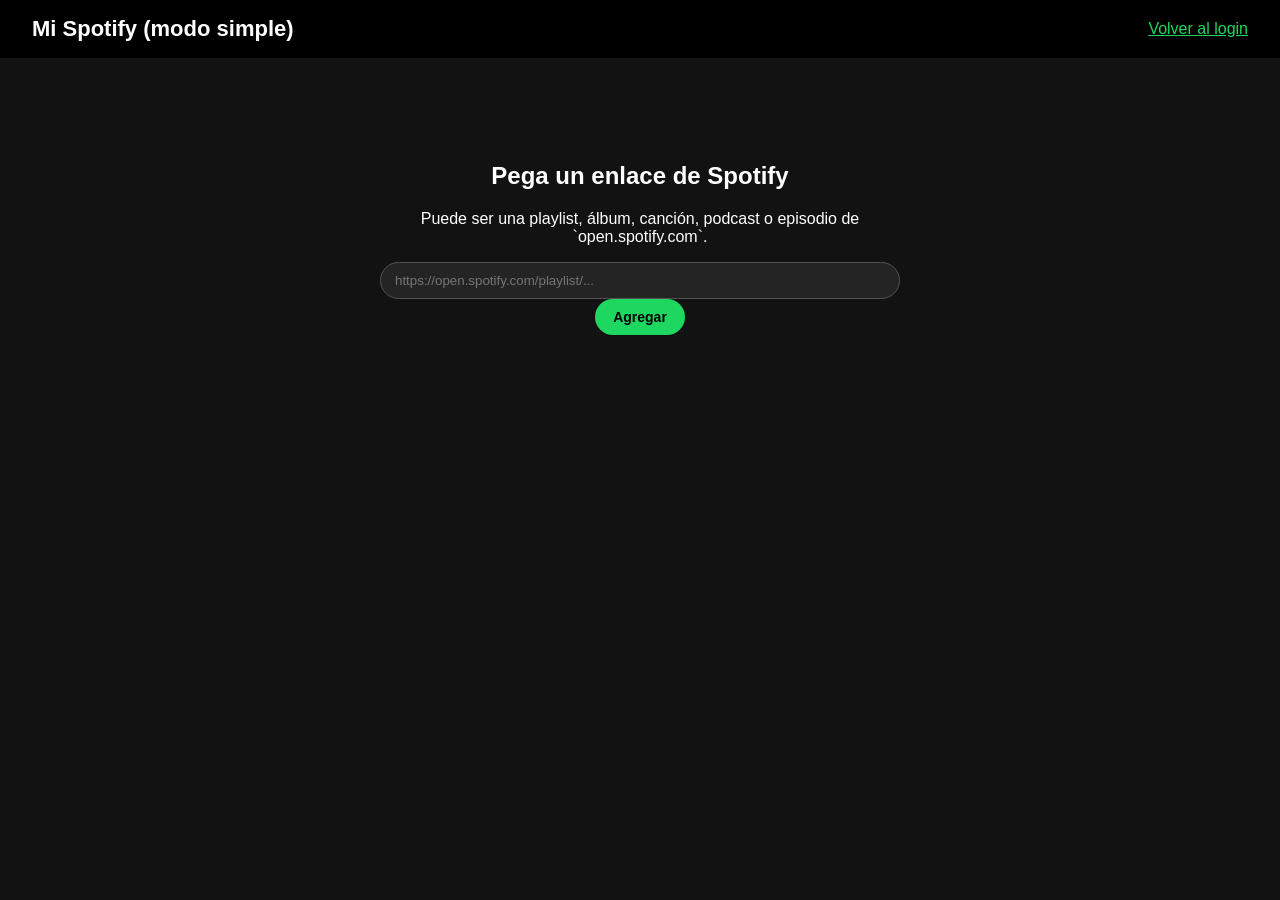
==== embeds.html @ e0c4660a "Agregar modo simple con embeds sin login" ====
<!DOCTYPE html>
<html lang="es">
<head>
  <meta charset="UTF-8" />
  <meta name="viewport" content="width=device-width, initial-scale=1.0" />
  <title>Mi Spotify - modo simple</title>
  <link rel="stylesheet" href="styles.css" />
</head>
<body>
  <header>
    <h1>Mi Spotify (modo simple)</h1>
    <a href="./">Volver al login</a>
  </header>

  <main>
    <section id="login-screen">
      <h2>Pega un enlace de Spotify</h2>
      <p>Puede ser una playlist, álbum, canción, podcast o episodio de `open.spotify.com`.</p>
      <input id="spotify-url" type="url" placeholder="https://open.spotify.com/playlist/..." />
      <button id="add-btn" class="primary">Agregar</button>
      <p id="embed-error" class="error"></p>
    </section>

    <div id="embeds"></div>
  </main>

  <script src="embeds.js?v=1"></script>
</body>
</html>
---- styles.css ----
* {
  box-sizing: border-box;
}

body {
  margin: 0;
  min-height: 100vh;
  background: #121212;
  color: #ffffff;
  font-family: Arial, Helvetica, sans-serif;
  padding-bottom: 96px;
}

header {
  display: flex;
  align-items: center;
  justify-content: space-between;
  padding: 16px 32px;
  background: #000000;
}

header h1 {
  margin: 0;
  font-size: 22px;
}

#user-area {
  display: flex;
  align-items: center;
  gap: 12px;
}

main {
  padding: 24px 32px;
}

h2 {
  margin-top: 0;
}

button {
  background: #242424;
  color: #ffffff;
  border: none;
  border-radius: 20px;
  padding: 10px 18px;
  cursor: pointer;
  font-size: 14px;
}

button:hover {
  background: #3a3a3a;
}

button.primary {
  background: #1ed760;
  color: #000000;
  font-weight: bold;
}

button.primary:hover {
  background: #3be477;
}

#login-screen {
  max-width: 520px;
  margin: 80px auto;
  text-align: center;
}

#app-screen {
  display: grid;
  grid-template-columns: 300px 1fr;
  gap: 24px;
}

#app-screen[hidden],
#login-screen[hidden],
#player-bar[hidden] {
  display: none;
}

.playlists-panel,
.tracks-panel {
  background: #181818;
  border-radius: 8px;
  padding: 20px;
  min-height: 300px;
}

#playlists,
#tracks {
  display: flex;
  flex-direction: column;
  gap: 8px;
}

.playlist-item {
  width: 100%;
  text-align: left;
  border-radius: 4px;
}

.track {
  display: flex;
  align-items: center;
  justify-content: space-between;
  gap: 16px;
  padding: 8px 12px;
  border-radius: 4px;
  background: #242424;
}

.track span {
  overflow: hidden;
  text-overflow: ellipsis;
  white-space: nowrap;
}

.error {
  color: #ff6b6b;
}

#player-bar {
  position: fixed;
  bottom: 0;
  left: 0;
  right: 0;
  height: 80px;
  background: #000000;
  display: grid;
  grid-template-columns: 1fr auto 1fr;
  align-items: center;
  gap: 16px;
  padding: 0 32px;
}

#device-info {
  text-align: right;
  color: #b3b3b3;
  font-size: 13px;
}

.controls {
  display: flex;
  gap: 8px;
}

#spotify-url {
  padding: 10px 14px;
  border-radius: 20px;
  border: 1px solid #535353;
  background: #242424;
  color: #ffffff;
  width: min(520px, 100%);
}

#embeds {
  display: flex;
  flex-direction: column;
  gap: 16px;
  max-width: 720px;
  margin: 24px auto;
}

.embed-item {
  display: flex;
  flex-direction: column;
  gap: 8px;
}

.embed-item button {
  align-self: flex-end;
}

header a {
  color: #1ed760;
}

@media (max-width: 700px) {
  #app-screen {
    grid-template-columns: 1fr;
  }

  #player-bar {
    grid-template-columns: 1fr;
    height: auto;
    padding: 12px 16px;
  }

  #device-info {
    text-align: left;
  }
}
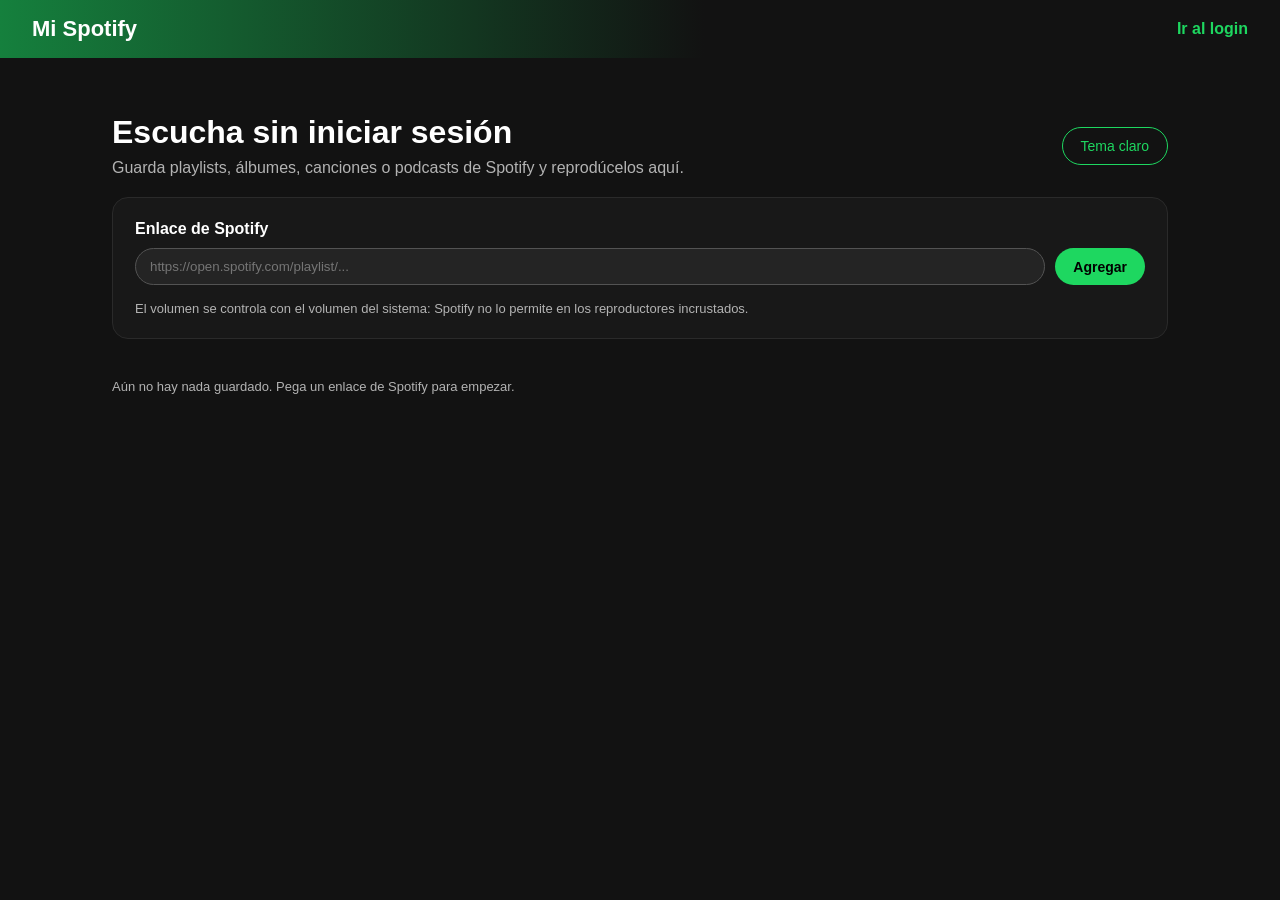
==== commit 62184fc4: "Mejorar modo simple con tarjetas y controles" ====
--- a/embeds.html
+++ b/embeds.html
@@ -8,22 +8,35 @@
 </head>
 <body>
   <header>
-    <h1>Mi Spotify (modo simple)</h1>
-    <a href="./">Volver al login</a>
+    <h1>Mi Spotify</h1>
+    <nav>
+      <a href="./">Ir al login</a>
+    </nav>
   </header>
 
-  <main>
-    <section id="login-screen">
-      <h2>Pega un enlace de Spotify</h2>
-      <p>Puede ser una playlist, álbum, canción, podcast o episodio de `open.spotify.com`.</p>
-      <input id="spotify-url" type="url" placeholder="https://open.spotify.com/playlist/..." />
-      <button id="add-btn" class="primary">Agregar</button>
-      <p id="embed-error" class="error"></p>
+  <main class="embeds-page">
+    <section class="hero">
+      <div>
+        <h2>Escucha sin iniciar sesión</h2>
+        <p>Guarda playlists, álbumes, canciones o podcasts de Spotify y reprodúcelos aquí.</p>
+      </div>
+      <button id="theme-btn" class="ghost">Tema claro</button>
     </section>
 
-    <div id="embeds"></div>
+    <section class="add-card">
+      <label for="spotify-url">Enlace de Spotify</label>
+      <div class="add-row">
+        <input id="spotify-url" type="url" placeholder="https://open.spotify.com/playlist/..." />
+        <button id="add-btn" class="primary">Agregar</button>
+      </div>
+      <p id="embed-error" class="error"></p>
+      <p class="hint">El volumen se controla con el volumen del sistema: Spotify no lo permite en los reproductores incrustados.</p>
+    </section>
+
+    <div id="embeds" class="embed-grid"></div>
   </main>
 
-  <script src="embeds.js?v=1"></script>
+  <script src="embeds.js?v=2"></script>
+  <script src="https://open.spotify.com/embed/iframe-api/v1" async></script>
 </body>
 </html>
--- a/styles.css
+++ b/styles.css
@@ -155,26 +155,190 @@
   width: min(520px, 100%);
 }
 
-#embeds {
+header {
+  background: linear-gradient(90deg, #15803d, #121212 55%);
+}
+
+header nav a {
+  color: #1ed760;
+  text-decoration: none;
+  font-weight: bold;
+}
+
+header nav a:hover {
+  text-decoration: underline;
+}
+
+body.light {
+  background: #f2f3f5;
+  color: #161616;
+}
+
+body.light header {
+  background: linear-gradient(90deg, #15803d, #242424 55%);
+}
+
+body.light input,
+body.light .add-card,
+body.light .embed-card {
+  color: #161616;
+}
+
+.embeds-page {
+  max-width: 1120px;
+  margin: 0 auto;
+}
+
+.hero {
+  display: flex;
+  align-items: center;
+  justify-content: space-between;
+  gap: 20px;
+  padding: 32px 0 20px;
+}
+
+.hero h2 {
+  font-size: 32px;
+  margin-bottom: 8px;
+}
+
+.hero p {
+  color: #b3b3b3;
+  margin: 0;
+}
+
+body.light .hero p,
+body.light .hint {
+  color: #555555;
+}
+
+.add-card {
+  background: #181818;
+  border: 1px solid #2a2a2a;
+  border-radius: 16px;
+  padding: 22px;
+  margin-bottom: 28px;
+}
+
+body.light .add-card {
+  background: #ffffff;
+  border-color: #dddddd;
+}
+
+.add-card label {
+  display: block;
+  margin-bottom: 10px;
+  font-weight: bold;
+}
+
+.add-row {
+  display: flex;
+  gap: 10px;
+}
+
+#spotify-url {
+  flex: 1;
+  border-radius: 24px;
+}
+
+button.primary.small,
+button.small,
+button.ghost.small {
+  padding: 7px 14px;
+  font-size: 13px;
+}
+
+button.ghost {
+  background: transparent;
+  border: 1px solid #1ed760;
+  color: #1ed760;
+}
+
+button.ghost:hover {
+  background: rgba(30, 215, 96, 0.12);
+}
+
+.hint,
+.empty {
+  color: #b3b3b3;
+  font-size: 13px;
+  margin: 12px 0 0;
+}
+
+.embed-grid {
+  display: grid;
+  grid-template-columns: repeat(auto-fill, minmax(340px, 1fr));
+  gap: 22px;
+}
+
+.embed-card {
+  background: #181818;
+  border: 1px solid #2a2a2a;
+  border-radius: 16px;
+  padding: 18px;
   display: flex;
   flex-direction: column;
-  gap: 16px;
-  max-width: 720px;
-  margin: 24px auto;
-}
-
-.embed-item {
-  display: flex;
-  flex-direction: column;
+  gap: 12px;
+  box-shadow: 0 8px 24px rgba(0, 0, 0, 0.25);
+}
+
+body.light .embed-card {
+  background: #ffffff;
+  border-color: #dddddd;
+  box-shadow: 0 8px 24px rgba(0, 0, 0, 0.08);
+}
+
+.card-top {
+  display: flex;
+  align-items: center;
+  gap: 10px;
+  min-width: 0;
+}
+
+.card-top h3 {
+  flex: 1;
+  font-size: 15px;
+  margin: 0;
+  overflow: hidden;
+  text-overflow: ellipsis;
+  white-space: nowrap;
+}
+
+.badge {
+  background: #1ed760;
+  color: #000000;
+  border-radius: 12px;
+  padding: 3px 9px;
+  font-size: 11px;
+  font-weight: bold;
+  text-transform: uppercase;
+}
+
+.player-holder {
+  min-height: 152px;
+  border-radius: 12px;
+  overflow: hidden;
+}
+
+.card-controls {
+  display: flex;
   gap: 8px;
-}
-
-.embed-item button {
-  align-self: flex-end;
-}
-
-header a {
-  color: #1ed760;
+  flex-wrap: wrap;
+}
+
+@media (max-width: 700px) {
+  .hero {
+    flex-direction: column;
+    align-items: flex-start;
+  }
+
+  .add-row {
+    flex-direction: column;
+  }
+
+  .embed-grid {
+    grid-template-columns: 1fr;
+  }
 }
 
 @media (max-width: 700px) {
